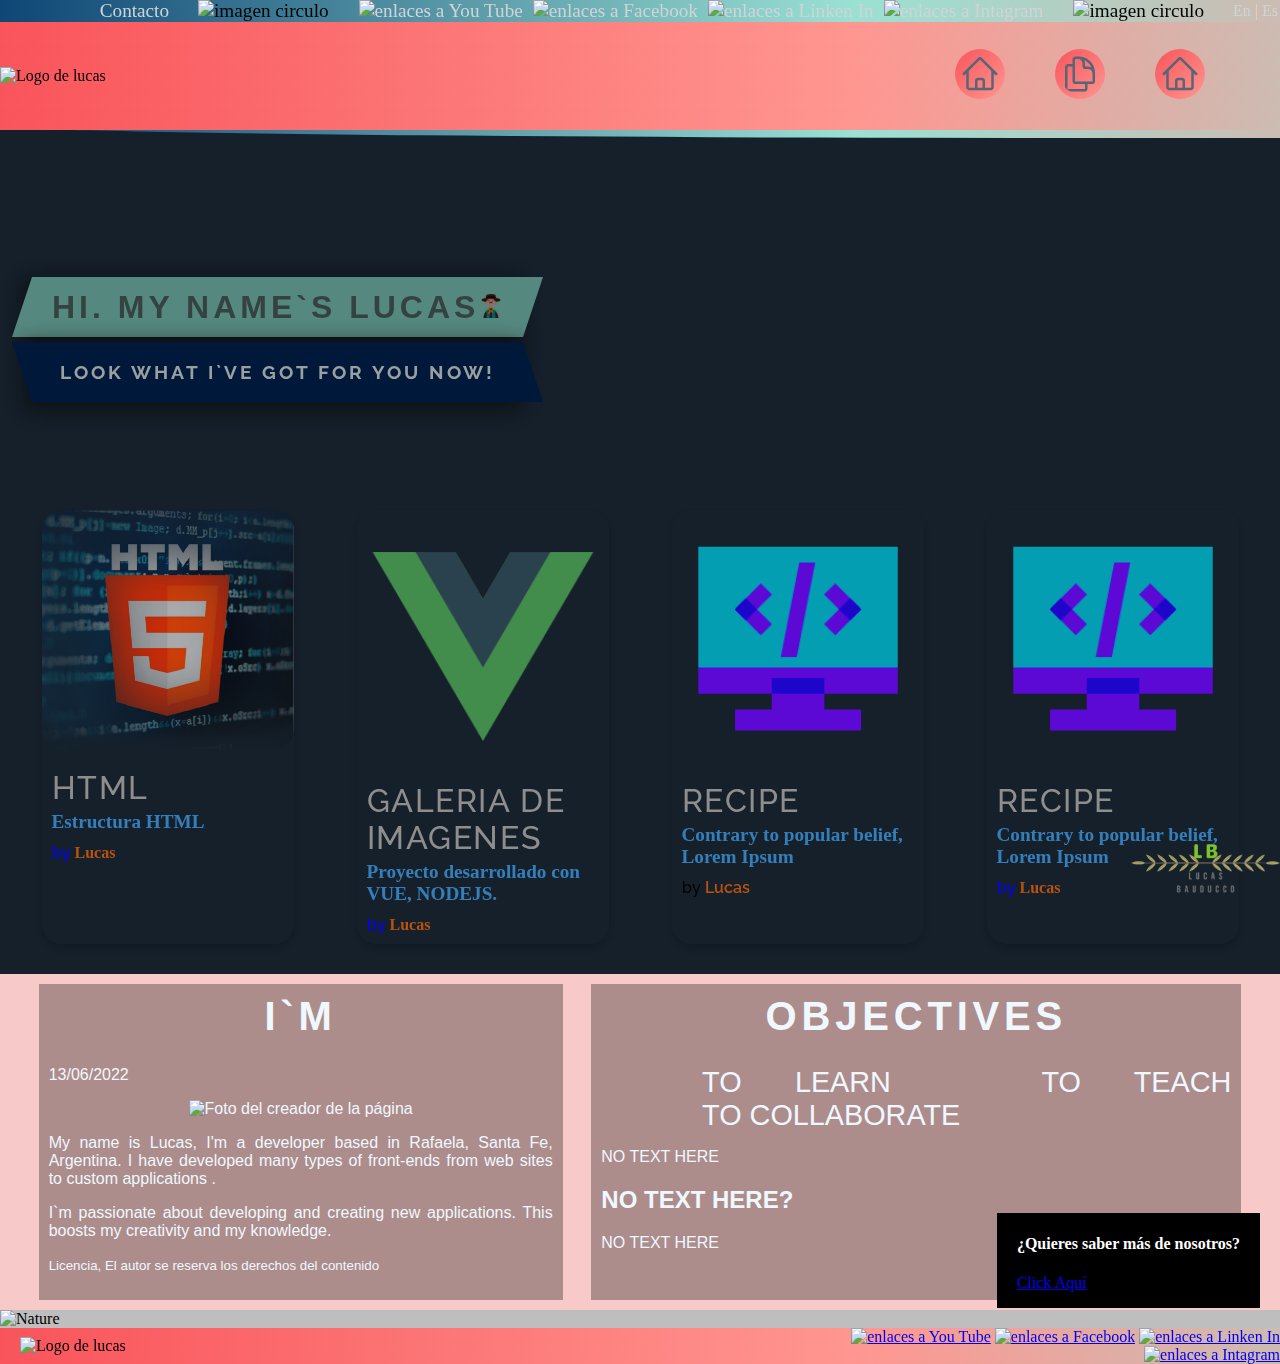
==== index.html @ 8ef6199b "se modifico navbar y se performo el diseño ux de la barra" ====
<!DOCTYPE html>
<html lang="es-ar">
    <head>
        <title>Diseño Web</title>
        <meta charset="UTF-8">
        <meta name="viewport" content="width=device-width, initial-scale=1">
        <meta name="description" content="Hola soy Lucas, creador de la web.Este espacio fue creador para documentar y 
        publicar contenido sobre el desarrollo de un Sitio Web. Su objetivo es ser un espacio colaborativo
      y de apredisaje.">
        <meta name="keywords" content="Diseño web, Estructura Html, CSS3, javascript, blog web"/>
        <meta name="author" content="Lucas Bauducco" />
        <meta name="copyright" content="Lucas Bauducco" />
        <meta name="robots" content="index,follow" />
        <meta http-equiv="expires" content="1000000"/>
        <link href="https://hunter086.github.io/" rel="canonical">
        <link href="style/css/body.css" rel="stylesheet">

      </head>
    <body>
      <!--HEADER-->
          <header class="header">
            <div class="header-body">
              <div class="header-contacto">
                <span>
                  <a href="#">Contacto</a>
                </span>
              </div>
              <div class="header-social">
                  <span><img src="img/icon/circle.svg" alt="imagen circulo"></span>
                  <a href="#"><img src="img/icon/icons8-youtube-play.svg"  alt="enlaces a You Tube"></a>
                  <a href="#"><img src="img/icon/icons8-facebook.svg" alt="enlaces a Facebook"></a>
                  <a href="#"><img src="img/icon/icons8-linkedin.svg" alt="enlaces a Linken In"></a>
                  <a href="#"><img src="img/icon/icons8-instagram-20.svg" alt="enlaces a Intagram"></a>
                  <span><img src="img/icon/circle.svg" alt="imagen circulo"></span>
              </div>
              <div class="header-traduction">
                <span>
                  <a href="#">En</a>
                </span>
                <span>
                  |
                </span>
                <span>
                  <a href="#">Es</a>
                </span>
              </div>
            </div>
            <!--NAVBAR-->
            <div class="poligon"></div>
            <nav class="nav">
              <div class="nav-title">
                <img src="img/lucas.png" alt="Logo de lucas">
              </div>
            
              <div class="nav-menu">
                <ul>
                  <li><a class="link-menu" href="index.html"><img class= "circle" src="img/icon/home.svg" alt="icon home"></a>
                  </li>
                  <li class="dropdown"><a href="#dropdown">
                    <img class= "icon-menu circle" src="img/icon/document.svg" alt="icon home"></a>
                    <div class="dropdown-content" id="dropdown">
                      <a href="views/html.html">
                        <div class="flip-card">
                          <div class="flip-card-inner">
                            <div class="flip-card-front">
                              <img src="img/html.png" alt="icon html" style="width:300px;height:300px;">
                            </div>
                            <div class="flip-card-back">
                              <h1>HyperText Markup Language</h1> 
                              <p>It defines the meaning and structure of web content.</p> 
                              <p>Hypertext" refers to links that connect web pages to one another, either within a single website or between websites.</p>
                            </div>
                          </div>
                        </div>
                      </a>
                      <a href="views/html.html">
                        <div class="flip-card">
                          <div class="flip-card-inner">
                            <div class="flip-card-front">
                              <img src="img/Elchalten.jpg" alt="icon html" style="width:300px;height:300px;">
                            </div>
                            <div class="flip-card-back">
                              <h1>Example</h1> 
                              <p>Example</p> 
                              <p>Example</p>
                            </div>
                          </div>
                        </div>
                      </a>
                    </div>
                  </li>
                  <li><a class="link-menu" href="views/css.html"><img class= "circle" src="img/icon/home.svg" alt="icon home"></a></li>
                </ul>
              </div>
            </nav>
          </header>

          <!-- Page Content -->
          <!-- Banner Starts Here -->
          <div class="banner">
            <div class="banner-text">
              <h2>Hi. My name`s Lucas<img src="img/gaucho_icon.png"/></h2>
              <h1>Look what I`ve got for you now!</h1>
            </div> <!-- end banner-text -->
          </div> <!-- end banner -->
          <!-- Cards -->
        <section class="section-cards">
            <div class="card">
              <a href="views/html.html">
                <img src="img/htmlcopy.png" alt="logo de html" >
                  <div class="card-info">
                    <span class="card-category">HTML</span>
                    <h3 class="card-title">Estructura HTML</h3>
                    <span class="card-by">by <a href="#" class="card-author" title="author">Lucas</a></span>
                  </div>
              </a>
            </div>
            <div class="card">
                <a href="https://github.com/Hunter086/clone-insta">
                  <img src="img/vue.png" alt="logo de vue" >
                    <div class="card-info">
                      <span class="card-category">Galeria de Imagenes</span>
                      <h3 class="card-title">Proyecto desarrollado con VUE, NODEJS.</h3>
                      <span class="card-by">by <a href="#" class="card-author" title="author">Lucas</a></span>
                    </div>
                </a>
            </div>
            <div class="card">
                <img src="img/profile.png" alt="Avatar" >
                <div class="card-info">
                  <span class="card-category"> Recipe</span>
                  <h3 class="card-title">Contrary to popular belief, Lorem Ipsum</h3>
                  <span class="card-by">by <a href="#" class="card-author" title="author">Lucas</a></span>
                </div>
            </div>
            <div class="card">
              <a href="views/html.html">
                <img src="img/profile.png" alt="Avatar" >
                  <div class="card-info">
                    <span class="card-category"> Recipe</span>
                    <h3 class="card-title">Contrary to popular belief, Lorem Ipsum</h3>
                    <span class="card-by">by <a href="#" class="card-author" title="author">Lucas</a></span>
                  </div>
              </a>
            </div>
            
        </section>
          <main>
            <section class="news">
              <article class="top-news">
                <header>
                    <h1>I`m</h1>
                    <p><time pubdate="2022-06-13">13/06/2022</time></p>
                </header>
                <div class="img">
                  <img src="img/lucas.png" alt="Foto del creador de la página">
                </div>
                <p>
                  My name is Lucas, I'm a developer based in Rafaela, Santa Fe, Argentina. I have developed many types of front-ends from web sites to custom applications .
                </p>
                <p>
                  I`m passionate about developing and creating new applications. This boosts my creativity and my knowledge. 
                </p>
                <footer>
                  <p><small>Licencia, El autor se reserva los derechos del contenido</small></p>
                </footer>
              </article>
              <!--Artículo sobre manzanas con variedad de manzanas-->
              <article>
                <h1>Objectives</h1>
                <p id="art-obj">To learn</p>
                <p id="art-obj">To teach</p>
                <p id="art-obj">To collaborate</p>
                <section>
                  <p>NO TEXT HERE</p>
                </section>
                <section>
                  <h2>NO TEXT HERE?</h2>
                  <p>NO TEXT HERE</p>
                </section>
              </article>
            </section>
            <article class="bannner-article">
              <section class="container">
                <img src="https://www.w3schools.com/howto/img_nature_wide.jpg" alt="Nature" style="width:100%;">
                <aside class="text-block">
                  <h4>¿Quieres saber más de nosotros?</h4>
                  <a href="#"><p>Click Aquí</p></a>
                </aside>
              </section>
            </article>
          </main>
          <div class="markwater">
            <img src="img/by_logo.png" alt="by Lucas Bauducco">
          </div>
          <!-- Footer -->
          <footer class="footer">
              <div class="footer-title">
                <img src="img/lucas.png" alt="Logo de lucas">
              </div>
              <div class="footer-social">
                  <a href="#"><img src="img/icon/icons8-youtube-play.svg" alt="enlaces a You Tube"></a>
                  <a href="#"><img src="img/icon/icons8-facebook.svg" alt="enlaces a Facebook"></a>
                  <a href="#"><img src="img/icon/icons8-linkedin.svg" alt="enlaces a Linken In"></a>
                  <a href="#"><img src="img/icon/icons8-instagram-20.svg" alt="enlaces a Intagram"></a>
              </div>
          </footer>
        <script>
          // scrollBanner

        </script>
    </body>
</html>
---- style/css/body.css ----
@import url('https://fonts.googleapis.com/css2?family=Abril+Fatface&display=swap');
@import url(https://fonts.googleapis.com/css?family=Raleway:400,800);
:root{
    --background-footer: #34568B;
    --text-color-footer: rgb(247, 202, 201);
    --text-link-link: #d1d4d6;
    --text-link-hover: #939597;
    --background-header: #34568B;
    --text-color-header: rgb(247, 202, 201);
    --background-navbar: #2458af;
    --background-title: rgb(146, 168, 209);
    --navbar-1: rgb(14, 70, 117);
    --navbar-2: rgb(154, 225, 212);
    --navbar-3: rgb(255, 150, 144);
    --navbar-4: rgb(249, 84, 91);
    --navbar-2-opacity: rgba(154, 225, 212, 0.774);

}
body::-webkit-scrollbar, html::-webkit-scrollbar{

    width: 8px;     /* Tamaño del scroll en vertical */

    height: 8px;    /* Tamaño del scroll en horizontal */

    display: none;  /* Ocultar scroll */
    scrollbar-width: none;
}
html{
    scrollbar-width: none;
}
body {
    background-color: rgb(21, 32, 43);
    margin: 0;
    padding: 0;
}
.dropdown {
    position: relative;
    display: inline-block;
    
  }
  
  .dropdown-content {
    display: none;
    position: absolute;
    background-color: var(--navbar-2-opacity);
    box-shadow: 0px 8px 16px 0px rgba(0,0,0,0.2);
    z-index: 1;
  }
  
  .dropdown:hover .dropdown-content, #dropdown:target{
    display: flex;
    flex-direction: row;
    justify-content: space-around;
    position: fixed;
    width: 100vw;
    margin-top: 3vh;
    left: 0;
    clip-path: polygon(0 100%, 100% 100%, 100% 4%, 93% 4%, 93% 0, 83% 4%, 0 4%);
  }
.markwater{
    position: fixed;
    right: 0;
    bottom: 0;
}
.markwater img{
    width: 150px;
}
/*Banner*/

.banner{
    background: url(../../img/Elchalten2.jpg) no-repeat fixed ;
    background-size: 100%;
    background-position: 20% 20%; 
    width: 100%;
    height: 400px;
    margin: 10vh 0 0 0;
    filter: brightness(0.6) contrast(1.2);
    z-index: 1;
}
.banner-text{
    
    left: 2rem;
    position: absolute;
    top: 40%; 
}
/*titles*/
.banner-text h2{
    font-family: helvetica, arial;
    background: var(--navbar-2);
    display: inline-block;
    padding: 10px 20px;
    font-size: 2rem;
    position: relative;
    line-height: 40px;
    text-transform: uppercase;
    box-shadow: -5px 5px 20px 5px rgba(46, 46, 46, 0.6); /* offset-x | offset-y | blur-radius | spread-radius | color */
    color: rgba(88, 88, 88, 0.7);
    letter-spacing: 4px;
    margin-bottom: 2.5px;
}
.banner-text h2:before{
    content: ' ';
    width: 0;
    height: 0;
    border-right: 20px solid var(--navbar-2);;
    border-top: 60px solid transparent;
    border-bottom: 0px solid transparent;
    position: absolute;
    top: 0;
    left: -20px;
 }
 .banner-text h2:after{
    content: ' ';
    width: 0;
    height: 0;
    border-left: 20px solid var(--navbar-2);;
    border-top: 0px solid transparent;
    border-bottom: 60px solid transparent;
    position: absolute;
    top: 0;
    right: -20px;
 }
.banner-text img {
    width: 24px;
  }
.banner-text h1{
    font-family: 'Raleway', Arial, sans-serif;
    color: #ffffff;
    background: var(--navbar-1);
    text-align: center;
    text-transform: uppercase;
    font-size: 1.2rem;
    position: relative;
    line-height: 40px;
    box-shadow: -5px 5px 20px 5px rgba(46, 46, 46, 0.6); /* offset-x | offset-y | blur-radius | spread-radius | color */
    padding: 10px 20px;
    letter-spacing: 3px;
    filter: opacity(1);
    margin-top: 2.5px;

  }
  .banner-text h1:before{
    content: ' ';
    width: 0;
    height: 0;
    border-right: 20px solid var(--navbar-1);
    border-top: 0px solid transparent;
    border-bottom: 60px solid transparent;
    position: absolute;
    top: 0px;
    left: -20px;
 }
 .banner-text h1:after{
    content: ' ';
    width: 0;
    height: 0;
    border-left: 20px solid var(--navbar-1);
    border-top: 60px solid transparent;
    border-bottom: 0px solid transparent;
    position: absolute;
    top: 0;
    right: -20px;
 }

 /*Card*/
 .section-cards{
    display: flex;
    flex-direction: row;
    justify-content: space-around;
    pointer-events: none;
    padding: 10px;
    margin: 10px 0px 0px 0px;/* Arriba | Derecha | Abajo | Izquierda */
}
.card {
    /* Add shadows to create the "card" effect */
    width: 20%;
    /*background-color: rgba(255, 255, 255, 0.4);*/
    background-image: url('https://media0.giphy.com/media/knBA26sv2ueXK/giphy.gif?cid=ecf05e47ctvky9evw1k25mwmkp5wzkkpqnwm94bmnr45143y&rid=giphy.gif&ct=g');
    box-shadow: 0 4px 8px 0 rgba(0,0,0,0.2);
    transition: 0.3s;
    margin: 0px 0px 0px 0px;
    border-radius: 20px;
    pointer-events: all;
    filter: brightness(0.8) saturate(1.6) contrast(1);
  }
  .card a{
    text-decoration: none;
  }
  .section-cards:hover > .card:not(:hover),.section-cards:active > .card:not(:active) {
    filter: brightness(0.2) saturate(0) contrast(0.5) blur(2px);
    -webkit-filter: brightness(0.2) saturate(0) contrast(0.5) blur(2px);

    
  }
  /* On mouse-over, add a deeper shadow */
  .card:hover, .card:active{
    box-shadow: 0px 0px 40px 20px rgba(0, 238, 255, 0.5);
    transform: scale(1.1) translateZ(0);
    -webkit-transform: scale(1.1);
    
  }

  .card  img{
    width: 100%;
    height: auto;
    border-radius: 20px;
    filter: opacity(80%);
  }

  /*text*/
  .card-info {
      z-index: 2;
      border-bottom-left-radius: 20px;
      border-bottom-right-radius: 20px;
      padding: 16px 10px 10px 10px;/* Arriba | Derecha | Abajo | Izquierda */
  }
  .card-category {
    font-family: 'Raleway', sans-serif;
    text-transform: uppercase;
    font-size: 2rem;
    letter-spacing: 0.1rem;
    font-weight: 500;
    color: #b1b1b1;
}

.card-title {
    margin-top: 5px;
    margin-bottom: 10px;
    font-size: 1.2rem;
    font-family: 'Roboto Slab', serif;
    color: #74bdf8c0;
}

.card-by {
    font-size: 12px;
    font-family: 'Raleway', sans-serif;
    font-weight: 500;
    font-size: 1rem;
}
.card-author {
  font-weight: 600;
  text-decoration: none;
  color: #ff8b3eb6;
  font-size: 1rem;
}
.footer{
    background: linear-gradient(-60deg, var(--navbar-1), var(--navbar-2), var(--navbar-3), var(--navbar-4));
    background-size: 200% 20%;
    animation: gradient 15s ease infinite;
    position: relative;
    display: flex;
    flex-direction: row;
    justify-content: space-between;
    align-items: center;
    width: 100%;
}
.footer .footer-title img{
    width: 20%;
    padding: 0 20px;
}
.footer .footer-title{
    width: 60%;
}
.footer .footer-social{
    width: 40%;
    text-align: right;
}
.footer .footer-social img, .footer .footer-social a{
    width: 10%;
}


 /*header*/
.header{
    position: fixed;
    top:0;
    left: 0;
    width: 100%;
    height: 4vh;
    z-index: 5;
}
.header-body{
    background-color: var(--background-header);
    display: flex;
    flex-direction: row;
    justify-content: end;
    align-items: center;
    background: linear-gradient(60deg, var(--navbar-1), var(--navbar-2), var(--navbar-3), var(--navbar-4));
    background-size: 200% 20%;
    animation: gradient 15s ease infinite;
}
.header-body a{
 color: var(--text-color-header);
 text-decoration: none; 
}
.header-body a:hover{
    color: var(--text-link-hover);
    text-decoration: none; 
   }
.header-body .header-contacto, .header-social, .header-traduction{
    font-size: 1.2rem;
    margin: 0 2px 0 2px;
}
.header-body .header-social{
    display: flex;
    
}
.header-body .header-social a, .header-social span{
    display: flex;
    flex-direction: row;
    justify-content: center;
    align-items: center;
    margin: 0 5px 0 5px;
}
.header-body .header-social span img{
    margin: 0 20px 0 20px;
    
}

.header-body .header-traduction{
    font-size: 1rem;
    color: var(--text-color-header);
}

.header .header-body a { color: var(--text-link-link); text-decoration: none; }
/*info*/

.info *{
    box-sizing: border-box;
}
.info{
    margin-top: 10vh;
}
/* Style the tab */
.tab {
  float: left;
  border: 1px solid rgb(230, 230, 230);
  background-color: rgb(57, 83, 105);
  width: 15%;
  height: 80vh;
}

/* Style the buttons inside the tab */
.tab button {
  display: block;
  background-color: inherit;
  color: black;
  padding: 22px 16px;
  width: 100%;
  border: none;
  outline: none;
  text-align: justify;
  cursor: pointer;
  transition: 0.3s;
  font-size: 17px;
}
.tab span {
  
  margin-left: 1.75rem;

}

/* Change background color of buttons on hover */
.tab button:hover {
  background-color: #ddd;
}

/* Create an active/current "tab button" class */
.tab button.active {
  background-color: rgb(221, 221, 221);
}

/* Style the tab content */
.tabcontent {
  float: left;
  padding: 0px 12px;
  /*border: 1px solid #ccc;*/
  width: 85%;
  border-left: none;
  height: auto;
}
.tabcontent #title{
    font-size: 2rem;
    color: #ddd;
    text-align: center;
}
.tabcontent #subtitle{
    font-size: 2.2rem;
    color: rgba(229, 75, 33, 0.705);
    text-align: justify;
}
.tabcontent p{
    font-size: 1.2rem;
    color: #ddd;
}
.tabcontent pre{
  font-size: 1.2rem;
  color: #ddd;
}
/*Main*/
main{
    background-color: rgb(190, 190, 190);
}
main .news{
    font-family: Agenda-Light, Agenda Light, Agenda, Arial Narrow, sans-serif;
    font-weight:100;
    color: aliceblue; 
    background: var(--text-color-footer);
    background-position: -5rem -25rem;
    background-size: 110% 900px;
    display: flex;
    margin-top: 20px; /* Arriba | Derecha | Abajo | Izquierda */
    padding: 10px 10px 10px 10px;
    flex-direction: row;
    justify-content: space-evenly;
    z-index: 1;
}
main .news article{
    background-color: rgba(0, 0, 0, 0.3);
    padding: 10px;/* Arriba | Derecha | Abajo | Izquierda */
    text-align: justify;
    width: 50%;
}
main .news article h1{
    text-align: center;
    color: aliceblue;
    font-size: 2.5rem;
    text-transform: uppercase;
    margin-top: 0;
    letter-spacing: 0.3rem;
}
main .news article #art-obj{
    display: inline;
    align-items: center;
    margin-left: 16%;
    text-transform: uppercase;
    font-size: 1.8rem;
}
main .news .top-news{
    width: 40%;
}

main .news .top-news .img{
    text-align: center;
}
main .bannner-article .container {
    position: relative;
  }
  
  /* Bottom right text */
main .bannner-article .text-block {
    position: absolute;
    bottom: 20px;
    right: 20px;
    background-color: black;
    color: white;
    padding-left: 20px;
    padding-right: 20px;
  } 
/*navbar*/

.nav{
    position: fixed;
    background: linear-gradient(-60deg, var(--navbar-1), var(--navbar-2), var(--navbar-3), var(--navbar-4));
    background-size: 200% 20%;
    animation: gradient 15s ease infinite;
    width: 100%;
    height: 12vh;
    display: flex;
    flex-direction: row;
    justify-content: space-between;
    align-items: center;
}
.poligon{
    position: fixed;
    background: linear-gradient(60deg, var(--navbar-1), var(--navbar-2), var(--navbar-3), var(--navbar-4));
    background-size: 200% 20%;
    animation: gradient 15s ease infinite;
    width: 100%;
    height: 5vh;
    margin-top: 12vh;
    clip-path: ellipse(90% 28% at 90% -10%);

}
.nav-title{
    margin: 0px 0px 0px 0px;
    text-align: center;

}
.nav-title img{
    width: 40%;
}
.nav-menu ul{

}

.nav-menu ul{
    display: flex;
    align-items: center;
    padding: 0 50px;
}
.nav-menu ul li{
    list-style: none;
    padding: 0 25px;
}
.nav-menu ul li a{
    
}
.circle{
    padding: 5px;
    -moz-border-radius:50px;
    -webkit-border-radius:50px;
    border-radius:50px;
    background: linear-gradient(-45deg, var(--navbar-1), var(--navbar-2), var(--navbar-3), var(--navbar-4));
    background-size: 400% 200%;
    animation: gradient 15s ease infinite;
}

.nav-menu ul li img{
    width: 40px;
    transform: scale(1);
}
.nav-menu ul li .icon-menu:hover{
    transform: scale(1.5);
}
/*tables*/
table{
    background: #55698a;
    margin-left: 10%;
    width: 80%;
}
td a{
    color: #2f5186;
}
table>tbody>tr:nth-child(odd)>td, 
table>tbody>tr:nth-child(odd)>th {
background-color: #2f5186;
}
table>tbody>tr:nth-child(odd)>td a, 
table>tbody>tr:nth-child(odd)>th a{
background-color: #2f5186;
color: #ccc;
}
table>tbody>tr:nth-child(even)>td, 
table>tbody>tr:nth-child(even)>th {
background-color: #ccc;
}
table>thead>tr>th {
    background-color: #eee;
}
#Doc4{
    font-family: Arial, Helvetica, sans-serif;
    border-collapse: collapse;
    overflow-x:auto;
    margin-bottom: 5%;
}
@keyframes gradient {
    0% {
        background-position: 0% 50%;
    }
    50% {
        background-position: 100% 50%;
    }
    100% {
        background-position: 0% 50%;
    }
}
/*Flip card*/
.flip-card {
    width: 300px;
    height: 300px;
    perspective: 1000px;
    padding: 50px;
  }
  
  .flip-card-inner {
    position: relative;
    width: 100%;
    height: 100%;
    text-align: center;
    transition: transform 0.6s;
    transform-style: preserve-3d;
    box-shadow: 0 4px 8px 0 rgba(0,0,0,0.2);
  }
  
  .flip-card:hover .flip-card-inner {
    transform: rotateY(180deg);
  }
  
  .flip-card-front, .flip-card-back {
    position: absolute;
    width: 100%;
    height: 100%;
    -webkit-backface-visibility: hidden;
    backface-visibility: hidden;
  }
  
  .flip-card-front {
    background-color: #bbb;
    color: black;
  }
  
  .flip-card-back {
    background-color: #2980b9;
    color: white;
    transform: rotateY(180deg);
  }
  /* Extra small devices (phones, 600px and down) */
@media only screen and (max-width: 600px) {
    .banner{
        background-size: 200%;
        background-position: 12% 12%; 
        width: 100%;
        height: 200px;
    }
    .banner-text{
        
        left: 1.4rem;
        position: absolute;
        top: 40%;
    }
    /*titles*/
    .banner-text h2{
        padding: 5px 10px;
        font-size: 1rem;
        line-height: 20px;
        letter-spacing: 1px;
        margin-bottom: 5px;
    }
    .banner-text h2:before{
        border-top: 34px solid transparent;
     }
     .banner-text h2:after{
        border-bottom: 34px solid transparent;
     }
    .banner-text img {
        width: 20px;
      }
    .banner-text h1{
        font-size: 0.4rem;
        position: relative;
        line-height: 30px;
        padding: 5px 10px;
        letter-spacing: 3px;
        filter: opacity(1);
        margin-top: 2.5px;
    
      }
      .banner-text h1:before{
        content: ' ';
        width: 0;
        height: 0;
        border-right: 20px solid #4f8eb8;
        border-top: 0px solid transparent;
        border-bottom: 40px solid transparent;
        position: absolute;
        top: 0px;
        left: -20px;
     }
     .banner-text h1:after{
        content: ' ';
        width: 0;
        height: 0;
        border-left: 20px solid #4f8eb8;
        border-top: 40px solid transparent;
        border-bottom: 0px solid transparent;
        position: absolute;
        top: 0;
        right: -20px;
     }
     .card-info{
        display: none;
     }
     main .news{
       flex-direction: column;
    }
    main .news .top-news{
        width: 100%;
    }
    main .news article{
        width: 100%;
        padding: 10px 0;
        margin: 10px 0;

    }
    .nav-title{
        display: none;
    }
    .nav-menu ul li{
        color: #ccc;
        font-size: 1rem;
        list-style-type: none;
        cursor: pointer;
        padding: 0px 10px;
    }
    
    .nav-menu ul li .link-menu{
        text-decoration: none;
        color: #ccc;
    }
    .nav-menu ul li .link-menu:hover{
        color: #fff;
        font-weight: bold;
        font-size: 1rem;
    }
    .news{
        
    }
}


/* Small devices (portrait tablets and large phones, 600px and up) */
@media only screen and (min-width: 601px) and (max-width: 768px) {


}

/* Medium devices (landscape tablets, 768px and up) */
@media only screen and (min-width: 769px) and (max-width: 1100px){

  
}


/* Large devices (laptops/desktops, 992px and up) */
@media only screen and (min-width: 992px) {}

/* Extra large devices (large laptops and desktops, 1200px and up) */
@media only screen and (min-width: 1200px) {}
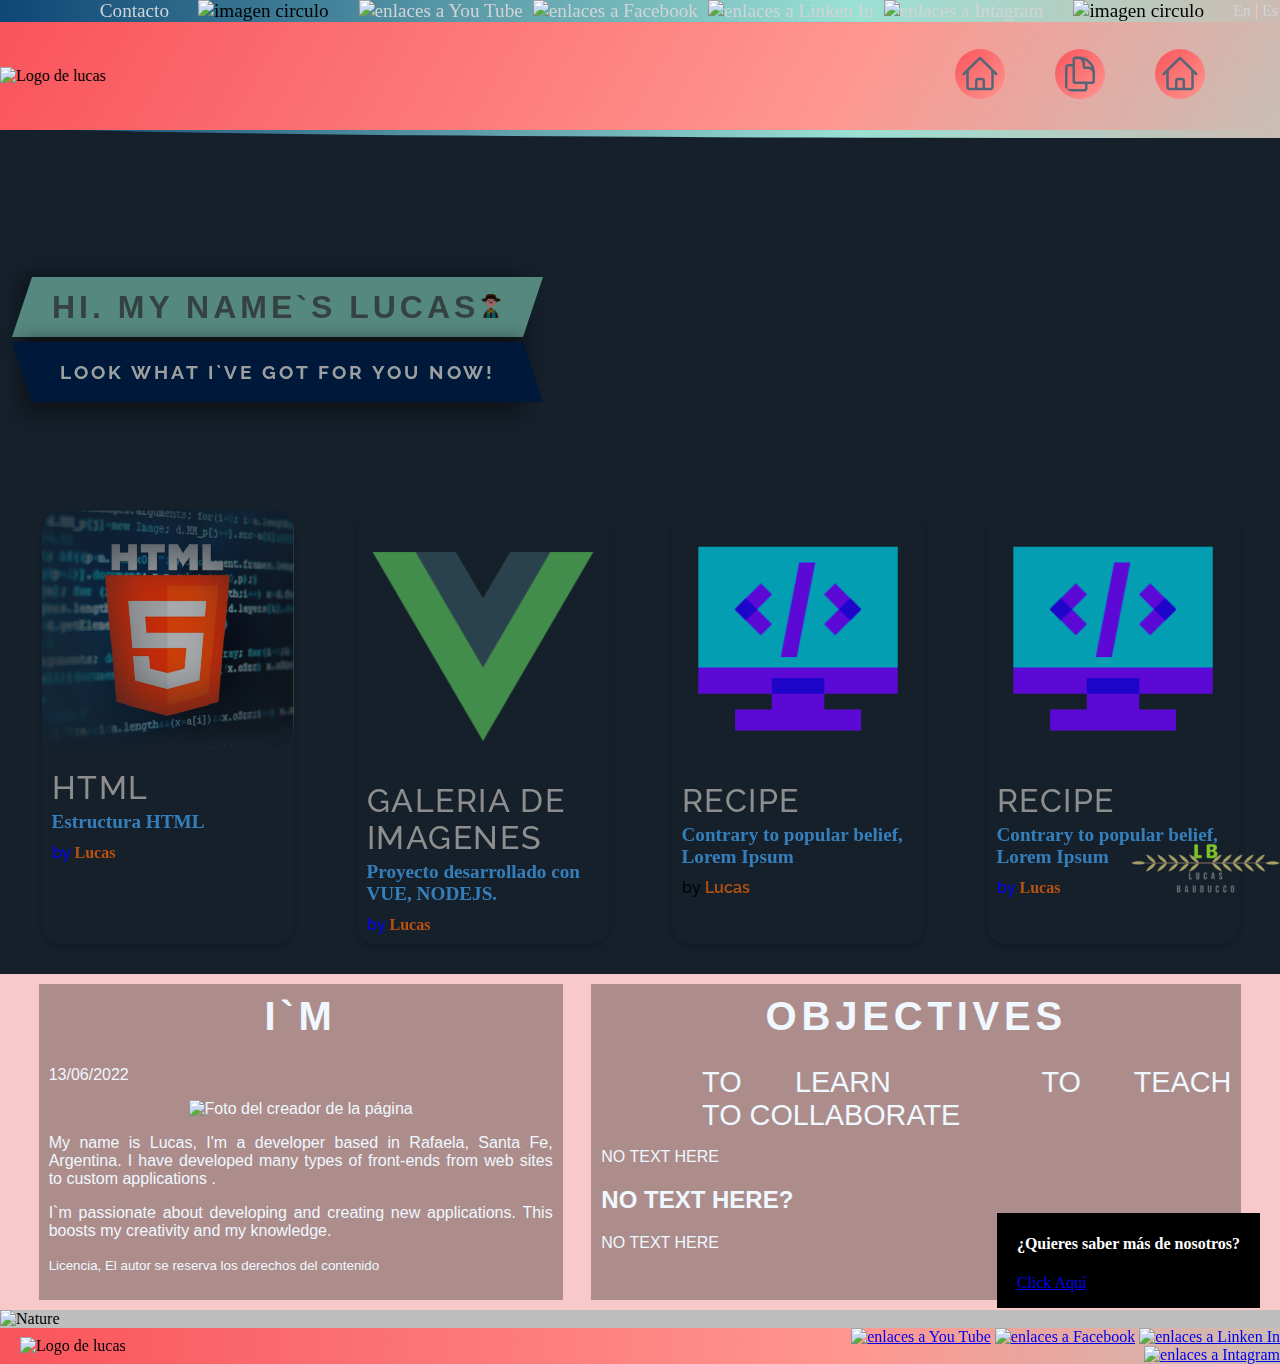
==== commit 411e8769: "se elimino el pup up por un modal" ====
--- a/index.html
+++ b/index.html
@@ -56,38 +56,62 @@
                 <ul>
                   <li><a class="link-menu" href="index.html"><img class= "circle" src="img/icon/home.svg" alt="icon home"></a>
                   </li>
-                  <li class="dropdown"><a href="#dropdown">
-                    <img class= "icon-menu circle" src="img/icon/document.svg" alt="icon home"></a>
-                    <div class="dropdown-content" id="dropdown">
-                      <a href="views/html.html">
-                        <div class="flip-card">
-                          <div class="flip-card-inner">
-                            <div class="flip-card-front">
-                              <img src="img/html.png" alt="icon html" style="width:300px;height:300px;">
-                            </div>
-                            <div class="flip-card-back">
-                              <h1>HyperText Markup Language</h1> 
-                              <p>It defines the meaning and structure of web content.</p> 
-                              <p>Hypertext" refers to links that connect web pages to one another, either within a single website or between websites.</p>
-                            </div>
+                  <li class="dropdown">
+                    <button id="myBtnDocument">
+                      <img class= "icon-menu circle" src="img/icon/document.svg" alt="icon home">
+                    </button>
+                    <!-- The Modal -->
+                      <div id="myModalDocument" class="modal">
+
+                        <!-- Modal content -->
+                        <div class="modal-content">
+                          <span class="close">&times;</span>
+                          <div class="box-modal flex justify-content-space-around">
+                            <a href="views/html.html">
+                              <div class="flip-card">
+                                <div class="flip-card-inner">
+                                  <div class="flip-card-front">
+                                    <img src="img/html.png" alt="icon html" style="width:300px;height:300px;">
+                                  </div>
+                                  <div class="flip-card-back">
+                                    <h1>HyperText Markup Language</h1> 
+                                    <p>It defines the meaning and structure of web content.</p> 
+                                    <p>Hypertext" refers to links that connect web pages to one another, either within a single website or between websites.</p>
+                                  </div>
+                                </div>
+                              </div>
+                            </a>
+                            <a href="views/html.html">
+                              <div class="flip-card">
+                                <div class="flip-card-inner">
+                                  <div class="flip-card-front">
+                                    <img src="img/html.png" alt="icon html" style="width:300px;height:300px;">
+                                  </div>
+                                  <div class="flip-card-back">
+                                    <h1>HyperText Markup Language</h1> 
+                                    <p>It defines the meaning and structure of web content.</p> 
+                                    <p>Hypertext" refers to links that connect web pages to one another, either within a single website or between websites.</p>
+                                  </div>
+                                </div>
+                              </div>
+                            </a>
+                            <a href="views/html.html">
+                              <div class="flip-card">
+                                <div class="flip-card-inner">
+                                  <div class="flip-card-front">
+                                    <img src="img/Elchalten.jpg" alt="icon html" style="width:300px;height:300px;">
+                                  </div>
+                                  <div class="flip-card-back">
+                                    <h1>Example</h1> 
+                                    <p>Example</p> 
+                                    <p>Example</p>
+                                  </div>
+                                </div>
+                              </div>
+                            </a>
                           </div>
                         </div>
-                      </a>
-                      <a href="views/html.html">
-                        <div class="flip-card">
-                          <div class="flip-card-inner">
-                            <div class="flip-card-front">
-                              <img src="img/Elchalten.jpg" alt="icon html" style="width:300px;height:300px;">
-                            </div>
-                            <div class="flip-card-back">
-                              <h1>Example</h1> 
-                              <p>Example</p> 
-                              <p>Example</p>
-                            </div>
-                          </div>
-                        </div>
-                      </a>
-                    </div>
+                      </div>
                   </li>
                   <li><a class="link-menu" href="views/css.html"><img class= "circle" src="img/icon/home.svg" alt="icon home"></a></li>
                 </ul>
@@ -205,9 +229,33 @@
                   <a href="#"><img src="img/icon/icons8-instagram-20.svg" alt="enlaces a Intagram"></a>
               </div>
           </footer>
-        <script>
-          // scrollBanner
-
-        </script>
+
+          <script>
+            // Get the modal
+          var modal = document.getElementById("myModalDocument");
+          
+          // Get the button that opens the modal
+          var btn = document.getElementById("myBtnDocument");
+          
+          // Get the <span> element that closes the modal
+          var span = document.getElementsByClassName("close")[0];
+          
+          // When the user clicks on the button, open the modal
+          btn.onclick = function() {
+            modal.style.display = "block";
+          }
+          
+          // When the user clicks on <span> (x), close the modal
+          span.onclick = function() {
+            modal.style.display = "none";
+          }
+          
+          // When the user clicks anywhere outside of the modal, close it
+          window.onclick = function(event) {
+            if (event.target == modal) {
+              modal.style.display = "none";
+            }
+          } 
+          </script>
     </body>
 </html>
--- a/style/css/body.css
+++ b/style/css/body.css
@@ -33,29 +33,50 @@
     margin: 0;
     padding: 0;
 }
-.dropdown {
-    position: relative;
-    display: inline-block;
-    
-  }
-  
-  .dropdown-content {
-    display: none;
-    position: absolute;
+/* The Modal (background) */
+.modal {
+    display: none; /* Hidden by default */
+    position: fixed; /* Stay in place */
+    z-index: 1; /* Sit on top */
+    padding-top: 14vh; /* Location of the box */
+    left: 0;
+    top: 0;
+    width: 100%; /* Full width */
+    height: 100%; /* Full height */
+    overflow: auto; /* Enable scroll if needed */
+    background-color: rgb(0,0,0); /* Fallback color */
+    background-color: rgba(0,0,0,0.4); /* Black w/ opacity */
+  }
+  
+  /* Modal Content */
+  .modal-content {
     background-color: var(--navbar-2-opacity);
-    box-shadow: 0px 8px 16px 0px rgba(0,0,0,0.2);
-    z-index: 1;
-  }
-  
-  .dropdown:hover .dropdown-content, #dropdown:target{
-    display: flex;
-    flex-direction: row;
+    border: 1px solid #888;
+  }
+
+  .flex{
+    display: flex;
+  }
+  .justify-content-space-between{
+    justify-content: space-between;
+  }
+  .justify-content-space-around{
     justify-content: space-around;
-    position: fixed;
-    width: 100vw;
-    margin-top: 3vh;
-    left: 0;
-    clip-path: polygon(0 100%, 100% 100%, 100% 4%, 93% 4%, 93% 0, 83% 4%, 0 4%);
+  }
+  
+  /* The Close Button */
+  .close {
+    color: #aaaaaa;
+    float: right;
+    font-size: 28px;
+    font-weight: bold;
+  }
+  
+  .close:hover,
+  .close:focus {
+    color: #000;
+    text-decoration: none;
+    cursor: pointer;
   }
 .markwater{
     position: fixed;
@@ -255,7 +276,7 @@
     width: 100%;
 }
 .footer .footer-title img{
-    width: 20%;
+    width: 140px;
     padding: 0 20px;
 }
 .footer .footer-title{
@@ -266,7 +287,7 @@
     text-align: right;
 }
 .footer .footer-social img, .footer .footer-social a{
-    width: 10%;
+    width: 30px;
 }
 
 
@@ -462,7 +483,7 @@
 .nav{
     position: fixed;
     background: linear-gradient(-60deg, var(--navbar-1), var(--navbar-2), var(--navbar-3), var(--navbar-4));
-    background-size: 200% 20%;
+    background-size: 200% 100%;
     animation: gradient 15s ease infinite;
     width: 100%;
     height: 12vh;
@@ -501,10 +522,18 @@
 }
 .nav-menu ul li{
     list-style: none;
-    padding: 0 25px;
-}
-.nav-menu ul li a{
-    
+    padding: 0px 25px;
+}
+.nav-menu ul li button{
+    cursor:pointer;
+    background: none;
+    border: 0;
+    color: inherit;
+    /* cursor: default; */
+    font: inherit;
+    line-height: normal;
+    overflow: visible;
+    padding: 0;
 }
 .circle{
     padding: 5px;
@@ -650,7 +679,6 @@
         content: ' ';
         width: 0;
         height: 0;
-        border-right: 20px solid #4f8eb8;
         border-top: 0px solid transparent;
         border-bottom: 40px solid transparent;
         position: absolute;
@@ -661,7 +689,6 @@
         content: ' ';
         width: 0;
         height: 0;
-        border-left: 20px solid #4f8eb8;
         border-top: 40px solid transparent;
         border-bottom: 0px solid transparent;
         position: absolute;
@@ -706,6 +733,10 @@
     .news{
         
     }
+    .modal-content .box-modal {
+        flex-direction: column;
+        margin-bottom: 14vh;
+      }
 }
 
 
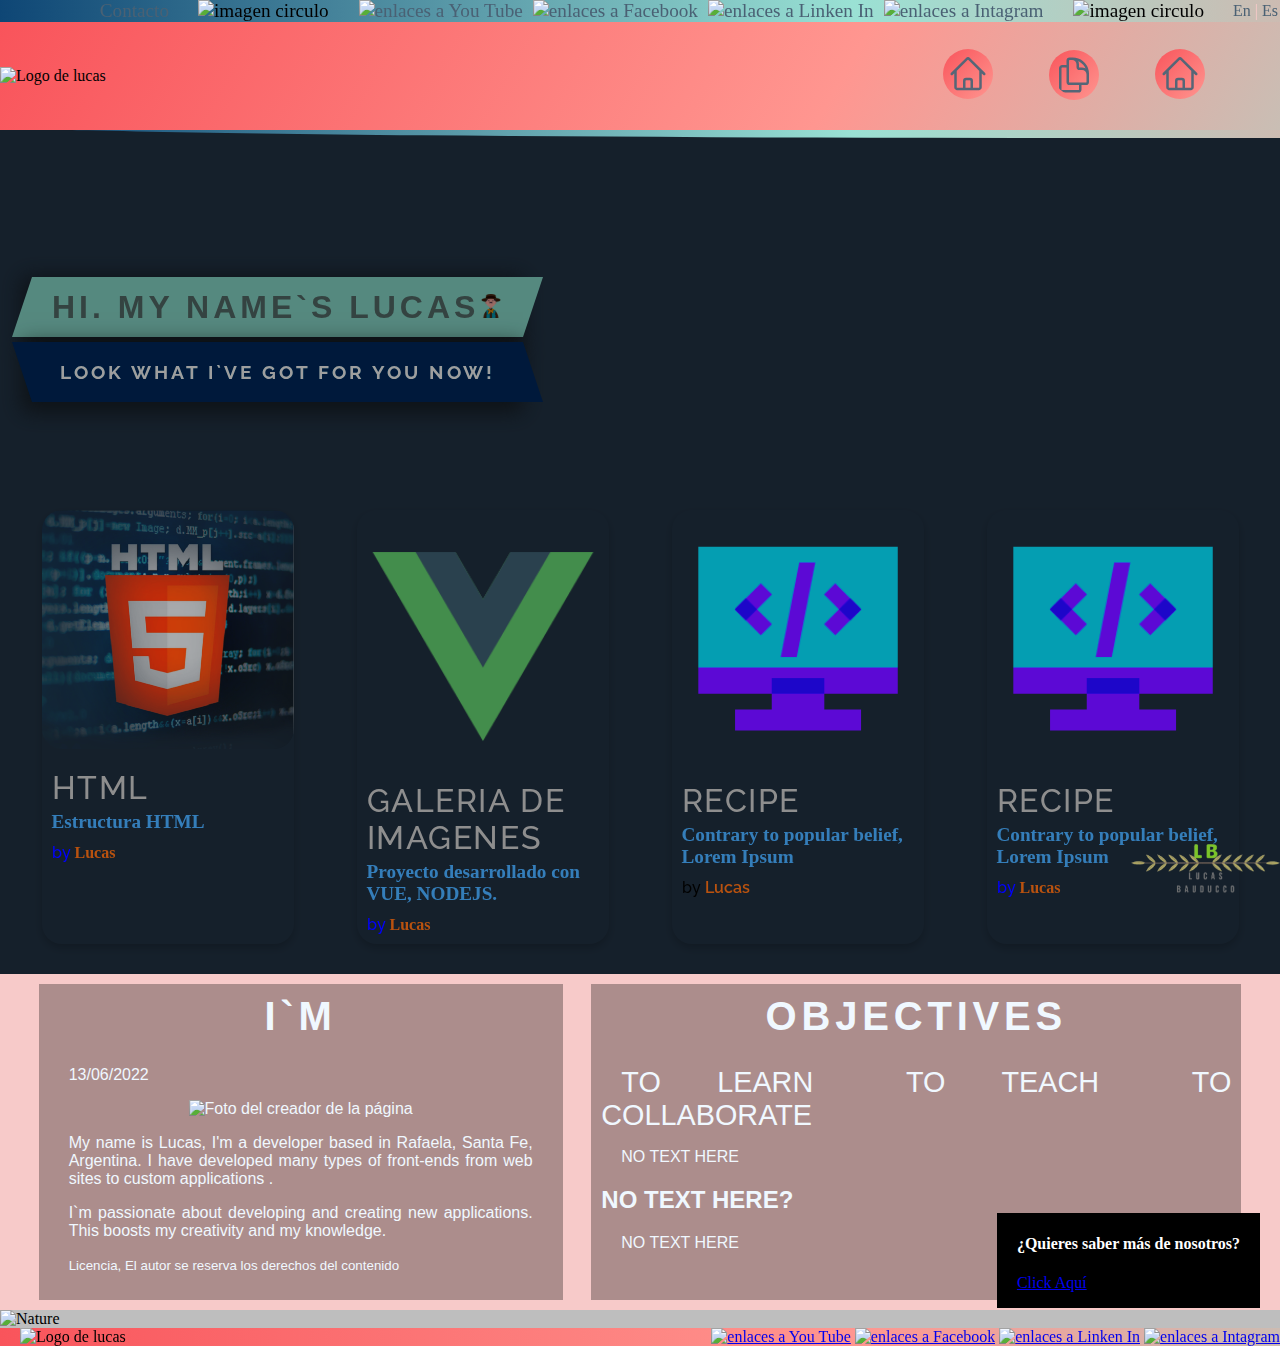
==== commit 64d62c26: "se agrego contenido a HTML" ====
--- a/index.html
+++ b/index.html
@@ -54,7 +54,7 @@
             
               <div class="nav-menu">
                 <ul>
-                  <li><a class="link-menu" href="index.html"><img class= "circle" src="img/icon/home.svg" alt="icon home"></a>
+                  <li><a class="link-menu" href="index.html"><img class= "icon-menu circle" src="img/icon/home.svg" alt="icon home"></a>
                   </li>
                   <li class="dropdown">
                     <button id="myBtnDocument">
@@ -113,7 +113,7 @@
                         </div>
                       </div>
                   </li>
-                  <li><a class="link-menu" href="views/css.html"><img class= "circle" src="img/icon/home.svg" alt="icon home"></a></li>
+                  <li><a class="link-menu" href="views/css.html"><img class= "icon-menu circle" src="img/icon/home.svg" alt="icon home"></a></li>
                 </ul>
               </div>
             </nav>
--- a/style/css/body.css
+++ b/style/css/body.css
@@ -3,12 +3,13 @@
 :root{
     --background-footer: #34568B;
     --text-color-footer: rgb(247, 202, 201);
-    --text-link-link: #d1d4d6;
-    --text-link-hover: #939597;
+    --text-link-link: rgb(74, 97, 116);
+    --text-link-hover: rgb(61, 92, 117);
     --background-header: #34568B;
     --text-color-header: rgb(247, 202, 201);
     --background-navbar: #2458af;
     --background-title: rgb(146, 168, 209);
+    --background-color-info: #1d2a35;
     --navbar-1: rgb(14, 70, 117);
     --navbar-2: rgb(154, 225, 212);
     --navbar-3: rgb(255, 150, 144);
@@ -35,17 +36,16 @@
 }
 /* The Modal (background) */
 .modal {
-    display: none; /* Hidden by default */
-    position: fixed; /* Stay in place */
-    z-index: 1; /* Sit on top */
-    padding-top: 14vh; /* Location of the box */
+    background-color: rgb(0,0,0); /* Fallback color */
+    background-color: rgba(0,0,0,0.4); /* Black w/ opacity */
+    display: none;
+    position: absolute;
+    padding: 14vh 0 0 0;
+    width: 100vw;
+    height: 86vh;
     left: 0;
     top: 0;
-    width: 100%; /* Full width */
-    height: 100%; /* Full height */
-    overflow: auto; /* Enable scroll if needed */
-    background-color: rgb(0,0,0); /* Fallback color */
-    background-color: rgba(0,0,0,0.4); /* Black w/ opacity */
+    z-index: 1;
   }
   
   /* Modal Content */
@@ -280,14 +280,14 @@
     padding: 0 20px;
 }
 .footer .footer-title{
+    width: 40%;
+}
+.footer .footer-social{
     width: 60%;
-}
-.footer .footer-social{
-    width: 40%;
     text-align: right;
 }
 .footer .footer-social img, .footer .footer-social a{
-    width: 30px;
+    width: 50px;
 }
 
 
@@ -350,74 +350,9 @@
     box-sizing: border-box;
 }
 .info{
-    margin-top: 10vh;
-}
-/* Style the tab */
-.tab {
-  float: left;
-  border: 1px solid rgb(230, 230, 230);
-  background-color: rgb(57, 83, 105);
-  width: 15%;
-  height: 80vh;
-}
-
-/* Style the buttons inside the tab */
-.tab button {
-  display: block;
-  background-color: inherit;
-  color: black;
-  padding: 22px 16px;
-  width: 100%;
-  border: none;
-  outline: none;
-  text-align: justify;
-  cursor: pointer;
-  transition: 0.3s;
-  font-size: 17px;
-}
-.tab span {
-  
-  margin-left: 1.75rem;
-
-}
-
-/* Change background color of buttons on hover */
-.tab button:hover {
-  background-color: #ddd;
-}
-
-/* Create an active/current "tab button" class */
-.tab button.active {
-  background-color: rgb(221, 221, 221);
-}
-
-/* Style the tab content */
-.tabcontent {
-  float: left;
-  padding: 0px 12px;
-  /*border: 1px solid #ccc;*/
-  width: 85%;
-  border-left: none;
-  height: auto;
-}
-.tabcontent #title{
-    font-size: 2rem;
-    color: #ddd;
-    text-align: center;
-}
-.tabcontent #subtitle{
-    font-size: 2.2rem;
-    color: rgba(229, 75, 33, 0.705);
-    text-align: justify;
-}
-.tabcontent p{
-    font-size: 1.2rem;
-    color: #ddd;
-}
-.tabcontent pre{
-  font-size: 1.2rem;
-  color: #ddd;
-}
+    margin-top: 14vh;
+}
+
 /*Main*/
 main{
     background-color: rgb(190, 190, 190);
@@ -441,6 +376,10 @@
     padding: 10px;/* Arriba | Derecha | Abajo | Izquierda */
     text-align: justify;
     width: 50%;
+    align-items: center;
+}
+main .news article p{
+    padding: 0 20px;
 }
 main .news article h1{
     text-align: center;
@@ -452,8 +391,6 @@
 }
 main .news article #art-obj{
     display: inline;
-    align-items: center;
-    margin-left: 16%;
     text-transform: uppercase;
     font-size: 1.8rem;
 }
@@ -528,12 +465,9 @@
     cursor:pointer;
     background: none;
     border: 0;
-    color: inherit;
     /* cursor: default; */
-    font: inherit;
     line-height: normal;
     overflow: visible;
-    padding: 0;
 }
 .circle{
     padding: 5px;
@@ -634,6 +568,64 @@
     color: white;
     transform: rotateY(180deg);
   }
+  /* Style the tab */
+.tab {
+    padding: 40px 20px;
+    display: flex;
+    flex-direction: column;
+    justify-content: center;
+  }
+  
+  /* Style the buttons inside the tab */
+  .tab button {
+      color: var(--text-link-link);
+      padding: 20px 10px;
+      margin: 5px 0;
+      border: none;
+      outline: none;
+      cursor: pointer;
+      transition: 0.3s;
+      font-size: 2rem;
+  }
+  .tab span {
+    
+
+  
+  }
+  
+  /* Change background color of buttons on hover */
+  .tab button:hover {
+    background-color: var(--navbar-2-opacity);
+  }
+  
+  /* Create an active/current "tab button" class */
+  .tab button.active {
+    background-color: var(--navbar-3);
+  }
+  .tabcontent{
+    padding: 20px;
+    background-color: var(--background-color-info);
+  }
+  .tabcontent h1{
+   text-align: center;
+   font-size: 2rem;
+   color: var(--navbar-3);
+  }
+  .tabcontent h2{
+    text-align: justify;
+    font-size: 1.4rem;
+    color: aliceblue;
+   }
+   .tabcontent p, pre, li{
+    color: aliceblue;
+   }
+   hr {
+    border: 1px solid #38444d;
+    margin: 20px -16px;
+    box-sizing: content-box;
+    height: 0;
+    overflow: visible;
+  }
   /* Extra small devices (phones, 600px and down) */
 @media only screen and (max-width: 600px) {
     .banner{
@@ -657,7 +649,7 @@
         margin-bottom: 5px;
     }
     .banner-text h2:before{
-        border-top: 34px solid transparent;
+        border-top: 35px solid transparent;
      }
      .banner-text h2:after{
         border-bottom: 34px solid transparent;
@@ -735,7 +727,6 @@
     }
     .modal-content .box-modal {
         flex-direction: column;
-        margin-bottom: 14vh;
       }
 }
 
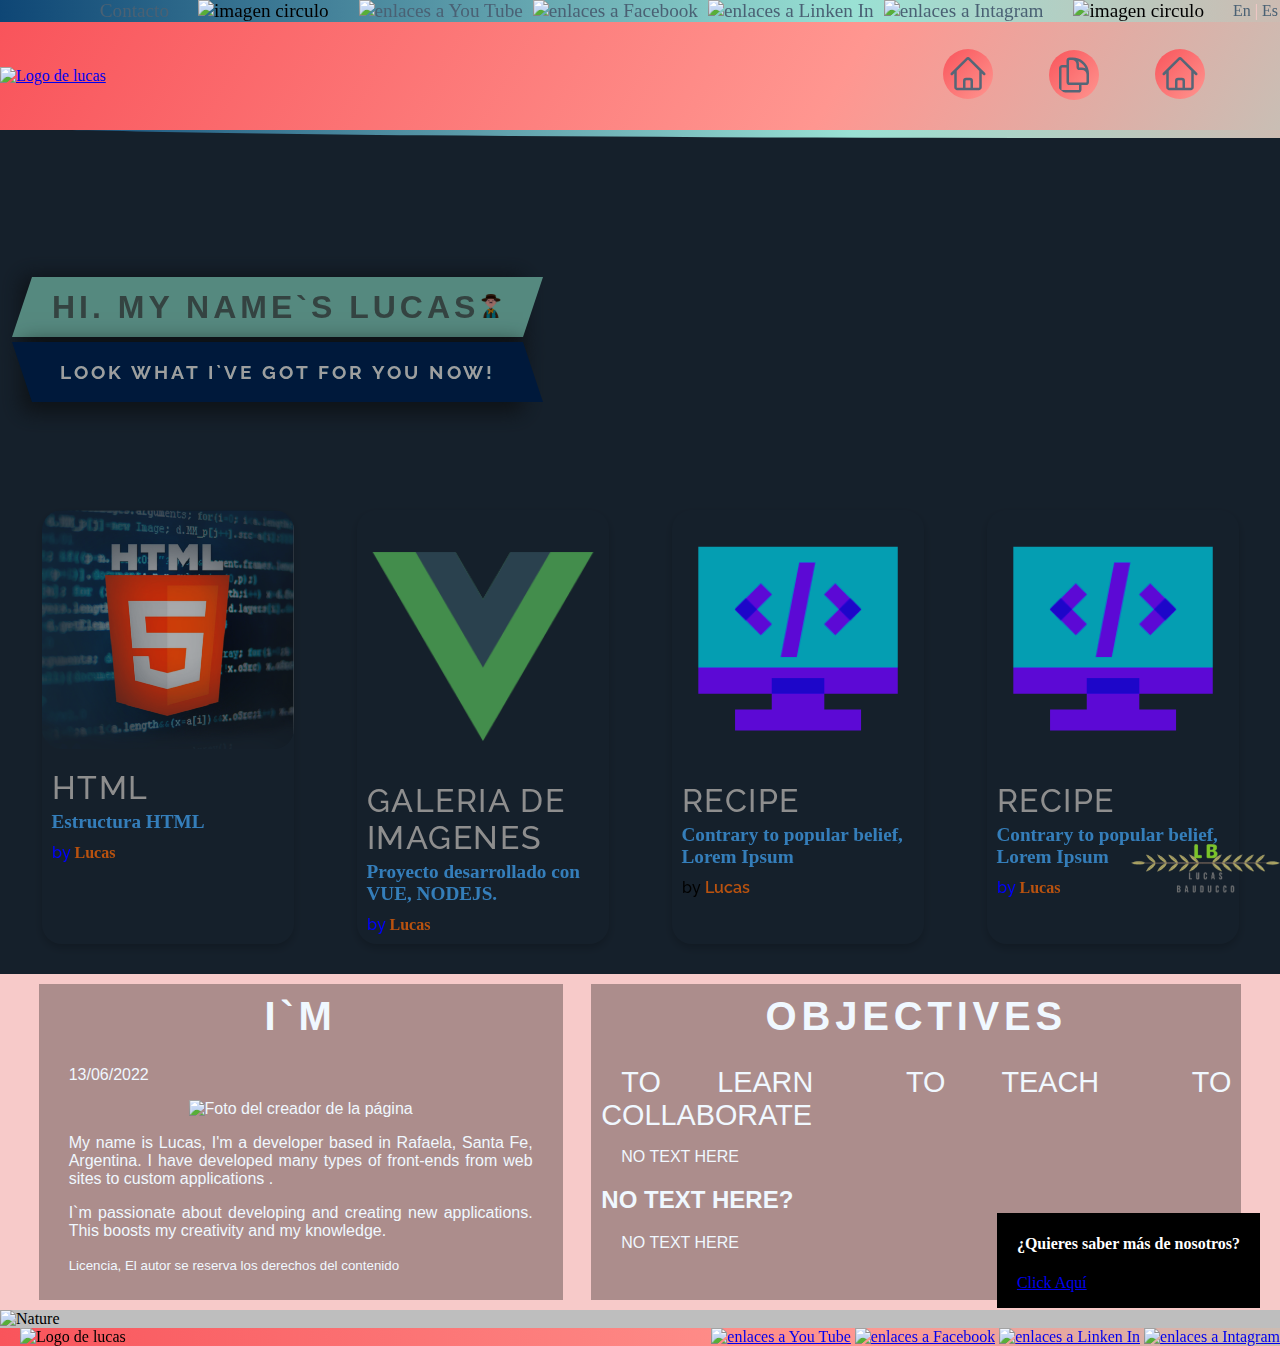
==== commit f894158c: "se agrego contenido a HTML" ====
--- a/index.html
+++ b/index.html
@@ -49,7 +49,7 @@
             <div class="poligon"></div>
             <nav class="nav">
               <div class="nav-title">
-                <img src="img/lucas.png" alt="Logo de lucas">
+                <a href="index.html"><img src="img/lucas.png" alt="Logo de lucas"></a>
               </div>
             
               <div class="nav-menu">
@@ -215,7 +215,7 @@
             </article>
           </main>
           <div class="markwater">
-            <img src="img/by_logo.png" alt="by Lucas Bauducco">
+            <a href="index.html"><img src="img/by_logo.png" alt="by Lucas Bauducco"></a>
           </div>
           <!-- Footer -->
           <footer class="footer">
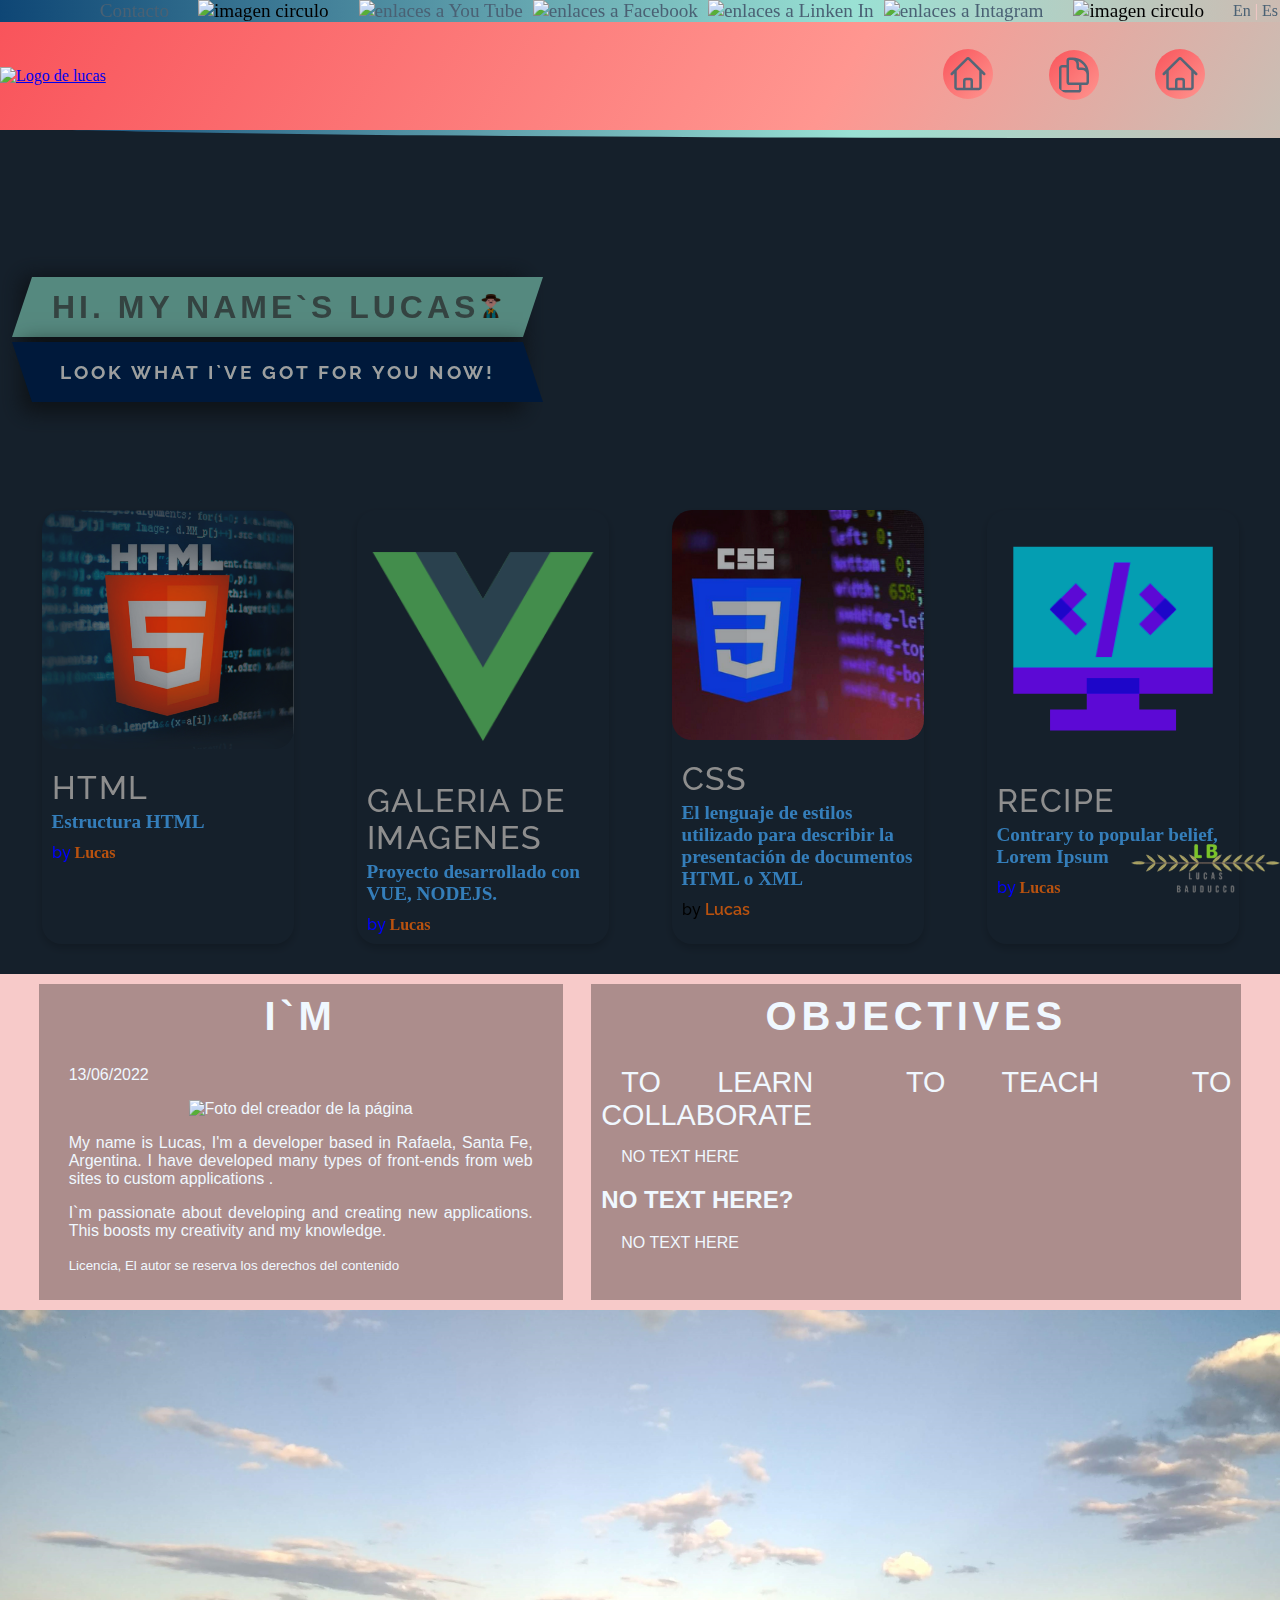
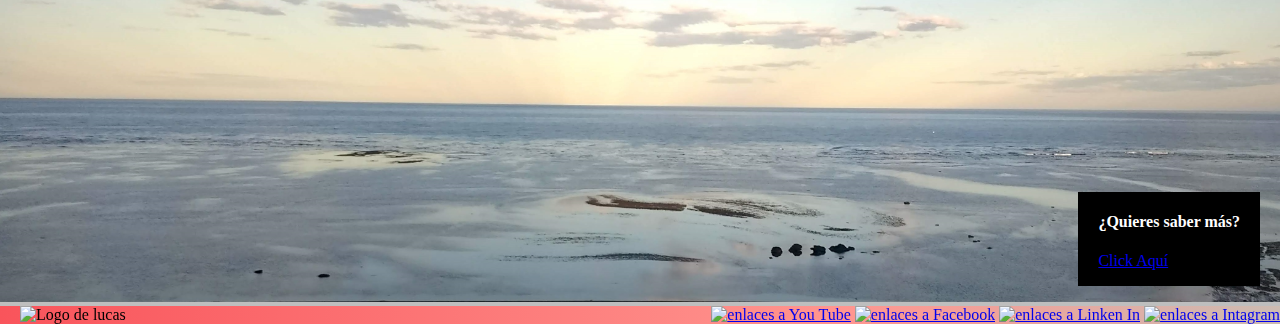
==== commit defea884: "update content" ====
--- a/index.html
+++ b/index.html
@@ -29,7 +29,7 @@
                   <span><img src="img/icon/circle.svg" alt="imagen circulo"></span>
                   <a href="#"><img src="img/icon/icons8-youtube-play.svg"  alt="enlaces a You Tube"></a>
                   <a href="#"><img src="img/icon/icons8-facebook.svg" alt="enlaces a Facebook"></a>
-                  <a href="#"><img src="img/icon/icons8-linkedin.svg" alt="enlaces a Linken In"></a>
+                  <a href="https://www.linkedin.com/in/lucas-bauducco-804604237/" target="_blank"><img src="img/icon/icons8-linkedin.svg" alt="enlaces a Linken In"></a>
                   <a href="#"><img src="img/icon/icons8-instagram-20.svg" alt="enlaces a Intagram"></a>
                   <span><img src="img/icon/circle.svg" alt="imagen circulo"></span>
               </div>
@@ -75,22 +75,21 @@
                                   </div>
                                   <div class="flip-card-back">
                                     <h1>HyperText Markup Language</h1> 
-                                    <p>It defines the meaning and structure of web content.</p> 
-                                    <p>Hypertext" refers to links that connect web pages to one another, either within a single website or between websites.</p>
+                                    <p>Define el significado y la estructura del contenido web.</p> 
                                   </div>
                                 </div>
                               </div>
                             </a>
-                            <a href="views/html.html">
+                            <a href="views/css.html">
                               <div class="flip-card">
                                 <div class="flip-card-inner">
                                   <div class="flip-card-front">
-                                    <img src="img/html.png" alt="icon html" style="width:300px;height:300px;">
+                                    <img src="img/css3.png" alt="icon css" style="width:300px;height:300px;">
                                   </div>
                                   <div class="flip-card-back">
-                                    <h1>HyperText Markup Language</h1> 
-                                    <p>It defines the meaning and structure of web content.</p> 
-                                    <p>Hypertext" refers to links that connect web pages to one another, either within a single website or between websites.</p>
+                                    <h1>Cascading Style Sheets</h1> 
+                                    <p>Es el lenguaje de estilos utilizado para describir la presentación de documentos HTML o XML</p> 
+                                    <p>CSS describe como debe ser renderizado el elemento estructurado</p>
                                   </div>
                                 </div>
                               </div>
@@ -150,10 +149,10 @@
                 </a>
             </div>
             <div class="card">
-                <img src="img/profile.png" alt="Avatar" >
+                <img src="img/css3.png" alt="icon css" >
                 <div class="card-info">
-                  <span class="card-category"> Recipe</span>
-                  <h3 class="card-title">Contrary to popular belief, Lorem Ipsum</h3>
+                  <span class="card-category">CSS</span>
+                  <h3 class="card-title">El lenguaje de estilos utilizado para describir la presentación de documentos HTML o XML</h3>
                   <span class="card-by">by <a href="#" class="card-author" title="author">Lucas</a></span>
                 </div>
             </div>
@@ -206,10 +205,10 @@
             </section>
             <article class="bannner-article">
               <section class="container">
-                <img src="https://www.w3schools.com/howto/img_nature_wide.jpg" alt="Nature" style="width:100%;">
+                <img src="img/presentacion.jpg" alt="picture sea" style="width:100%;">
                 <aside class="text-block">
-                  <h4>¿Quieres saber más de nosotros?</h4>
-                  <a href="#"><p>Click Aquí</p></a>
+                  <h4>¿Quieres saber más?</h4>
+                  <a href="https://www.linkedin.com/in/lucas-bauducco-804604237/" target="_blank"><p>Click Aquí</p></a>
                 </aside>
               </section>
             </article>
@@ -225,7 +224,7 @@
               <div class="footer-social">
                   <a href="#"><img src="img/icon/icons8-youtube-play.svg" alt="enlaces a You Tube"></a>
                   <a href="#"><img src="img/icon/icons8-facebook.svg" alt="enlaces a Facebook"></a>
-                  <a href="#"><img src="img/icon/icons8-linkedin.svg" alt="enlaces a Linken In"></a>
+                  <a href="https://www.linkedin.com/in/lucas-bauducco-804604237/" target="_blank"><img src="img/icon/icons8-linkedin.svg" alt="enlaces a Linken In"></a>
                   <a href="#"><img src="img/icon/icons8-instagram-20.svg" alt="enlaces a Intagram"></a>
               </div>
           </footer>
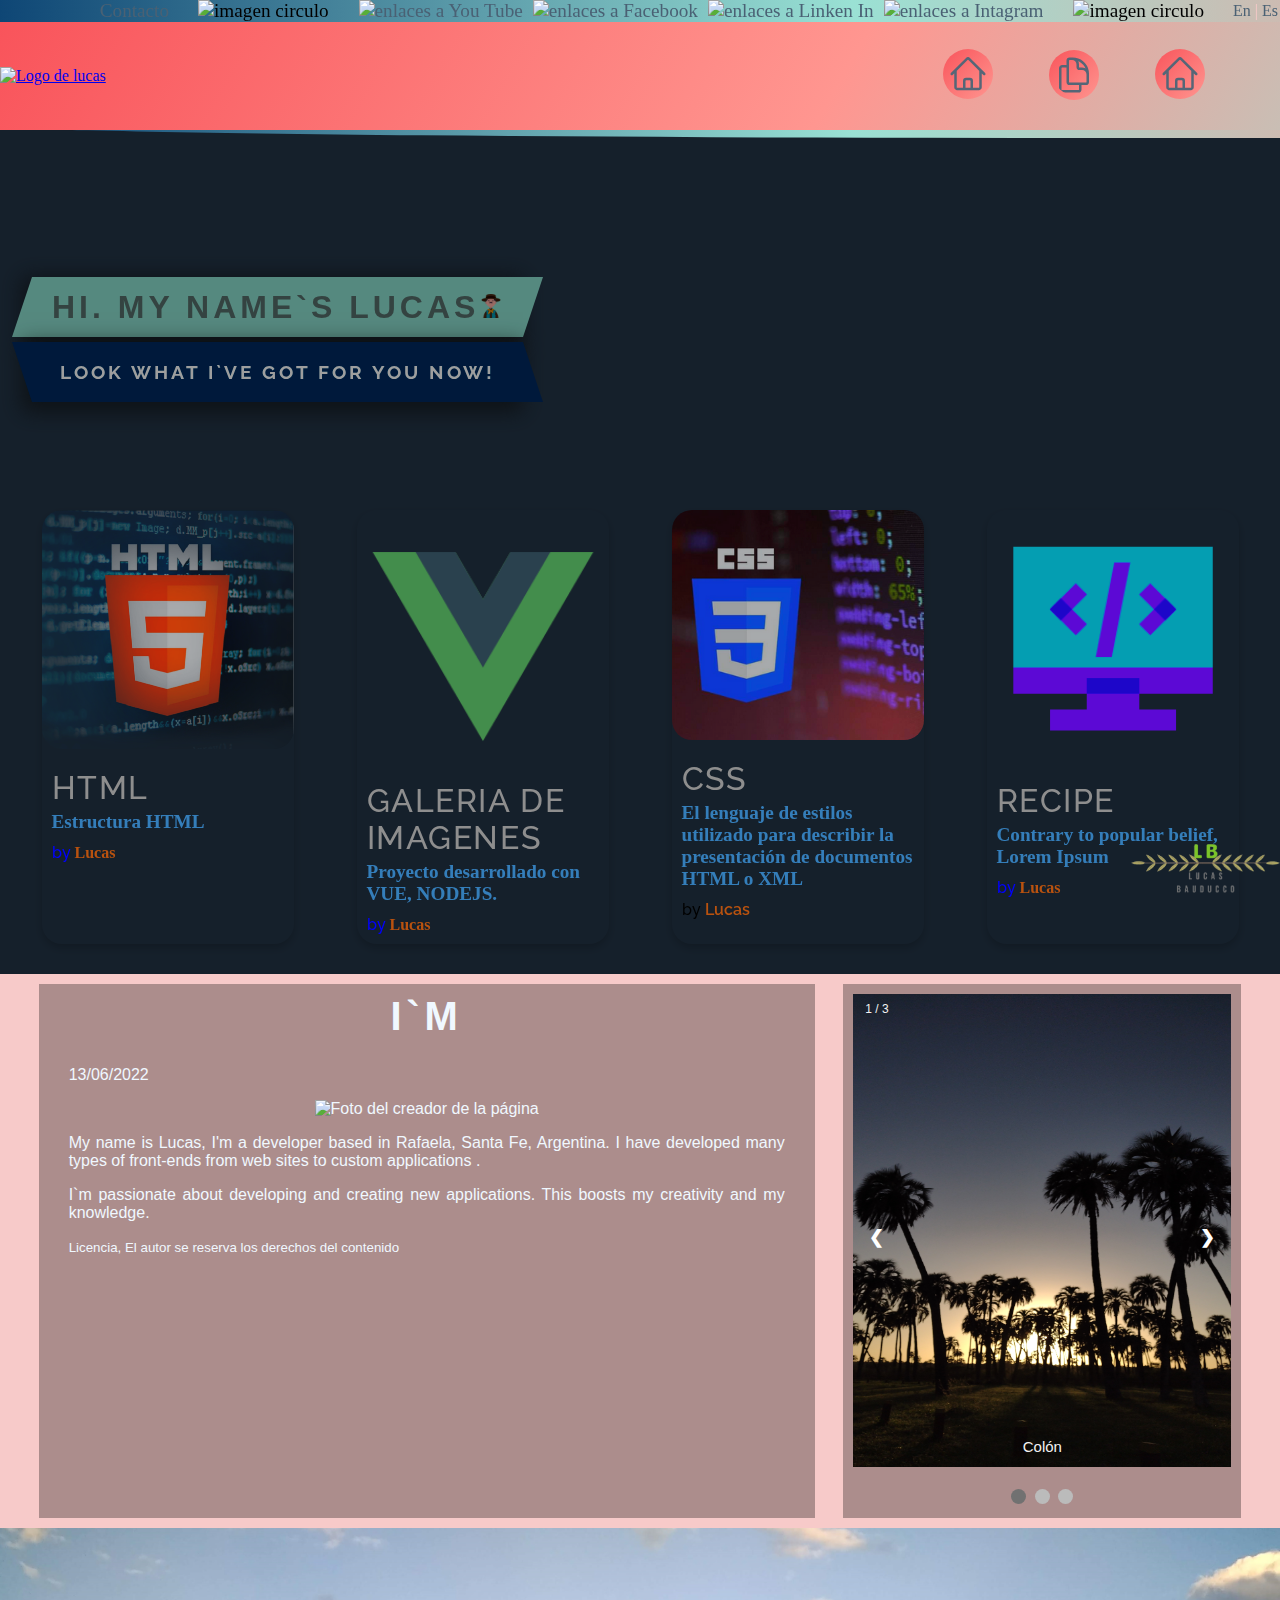
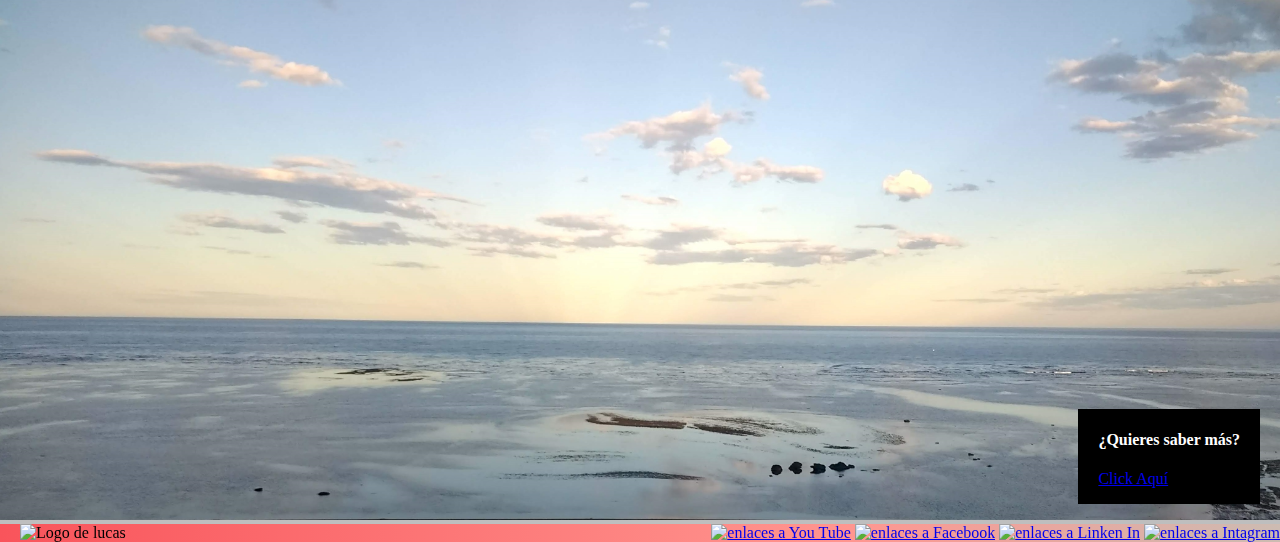
==== commit b5b7faed: "update content slide" ====
--- a/index.html
+++ b/index.html
@@ -14,6 +14,7 @@
         <meta http-equiv="expires" content="1000000"/>
         <link href="https://hunter086.github.io/" rel="canonical">
         <link href="style/css/body.css" rel="stylesheet">
+        <link href="style/css/slideshow.css" rel="stylesheet">
 
       </head>
     <body>
@@ -189,8 +190,42 @@
                 </footer>
               </article>
               <!--Artículo sobre manzanas con variedad de manzanas-->
-              <article>
-                <h1>Objectives</h1>
+              <article id="slide">
+                 <!-- Slideshow container -->
+                <div class="slideshow-container">
+
+                  <!-- Full-width images with number and caption text -->
+                  <div class="mySlides fade">
+                    <div class="numbertext">1 / 3</div>
+                    <img src="img/1.jpg">
+                    <div class="text">Colón</div>
+                  </div>
+
+                  <div class="mySlides fade">
+                    <div class="numbertext">2 / 3</div>
+                    <img src="img/3.jpg">
+                    <div class="text">El Palmar</div>
+                  </div>
+
+                  <div class="mySlides fade">
+                    <div class="numbertext">3 / 3</div>
+                    <img src="img/2.jpg">
+                    <div class="text">Colón</div>
+                  </div>
+
+                  <!-- Next and previous buttons -->
+                  <a class="prev" onclick="plusSlides(-1)">&#10094;</a>
+                  <a class="next" onclick="plusSlides(1)">&#10095;</a>
+                </div>
+                <br>
+
+                <!-- The dots/circles -->
+                <div style="text-align:center">
+                  <span class="dot" onclick="currentSlide(1)"></span>
+                  <span class="dot" onclick="currentSlide(2)"></span>
+                  <span class="dot" onclick="currentSlide(3)"></span>
+                </div> 
+                <!--<h1>Objectives</h1>
                 <p id="art-obj">To learn</p>
                 <p id="art-obj">To teach</p>
                 <p id="art-obj">To collaborate</p>
@@ -200,7 +235,7 @@
                 <section>
                   <h2>NO TEXT HERE?</h2>
                   <p>NO TEXT HERE</p>
-                </section>
+                </section>-->
               </article>
             </section>
             <article class="bannner-article">
@@ -228,7 +263,7 @@
                   <a href="#"><img src="img/icon/icons8-instagram-20.svg" alt="enlaces a Intagram"></a>
               </div>
           </footer>
-
+          <script src="js/slideshow.js"></script> 
           <script>
             // Get the modal
           var modal = document.getElementById("myModalDocument");
--- a/style/css/body.css
+++ b/style/css/body.css
@@ -375,7 +375,7 @@
     background-color: rgba(0, 0, 0, 0.3);
     padding: 10px;/* Arriba | Derecha | Abajo | Izquierda */
     text-align: justify;
-    width: 50%;
+    width: 30%;
     align-items: center;
 }
 main .news article p{
@@ -395,7 +395,7 @@
     font-size: 1.8rem;
 }
 main .news .top-news{
-    width: 40%;
+    width: 60%;
 }
 
 main .news .top-news .img{
--- a/style/css/slideshow.css
+++ b/style/css/slideshow.css
@@ -0,0 +1,91 @@
+#slide * {box-sizing:border-box}
+
+/* Slideshow container */
+.slideshow-container {
+  max-width: 400px;
+  position: relative;
+  margin: auto;
+}
+
+/* Hide the images by default */
+.mySlides {
+  display: none;
+}
+.mySlides img{
+    width: 100%;
+    aspect-ratio: 4/5;
+  }
+
+/* Next & previous buttons */
+.prev, .next {
+  cursor: pointer;
+  position: absolute;
+  top: 50%;
+  width: auto;
+  margin-top: -22px;
+  padding: 16px;
+  color: white;
+  font-weight: bold;
+  font-size: 18px;
+  transition: 0.6s ease;
+  border-radius: 0 3px 3px 0;
+  user-select: none;
+}
+
+/* Position the "next button" to the right */
+.next {
+  right: 0;
+  border-radius: 3px 0 0 3px;
+}
+
+/* On hover, add a black background color with a little bit see-through */
+.prev:hover, .next:hover {
+  background-color: rgba(0,0,0,0.8);
+}
+
+/* Caption text */
+.text {
+  color: #f2f2f2;
+  font-size: 15px;
+  padding: 8px 12px;
+  position: absolute;
+  bottom: 8px;
+  width: 100%;
+  text-align: center;
+}
+
+/* Number text (1/3 etc) */
+.numbertext {
+  color: #f2f2f2;
+  font-size: 12px;
+  padding: 8px 12px;
+  position: absolute;
+  top: 0;
+}
+
+/* The dots/bullets/indicators */
+.dot {
+  cursor: pointer;
+  height: 15px;
+  width: 15px;
+  margin: 0 2px;
+  background-color: #bbb;
+  border-radius: 50%;
+  display: inline-block;
+  transition: background-color 0.6s ease;
+}
+
+.active, .dot:hover {
+  background-color: #717171;
+}
+
+/* Fading animation */
+.fade {
+  animation-name: fade;
+  animation-duration: 1.5s;
+}
+
+@keyframes fade {
+  from {opacity: .4}
+  to {opacity: 1}
+}